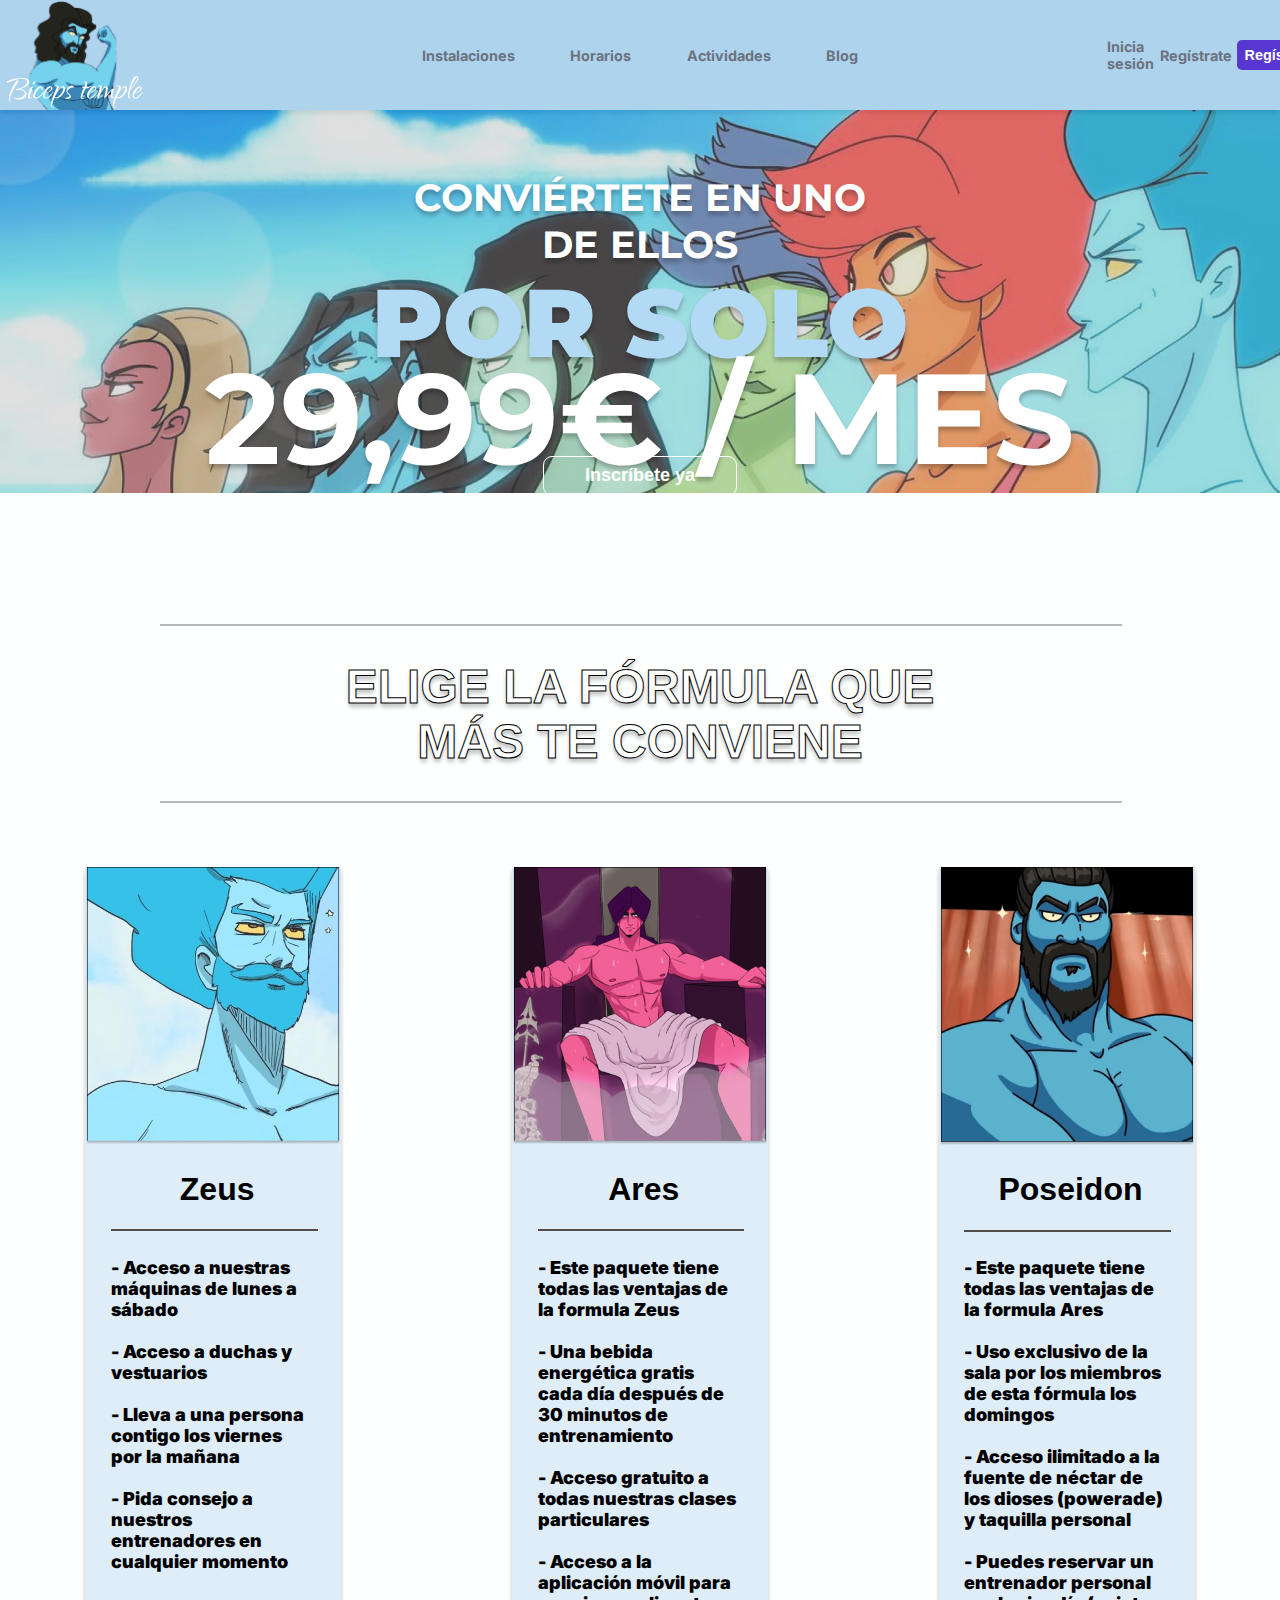
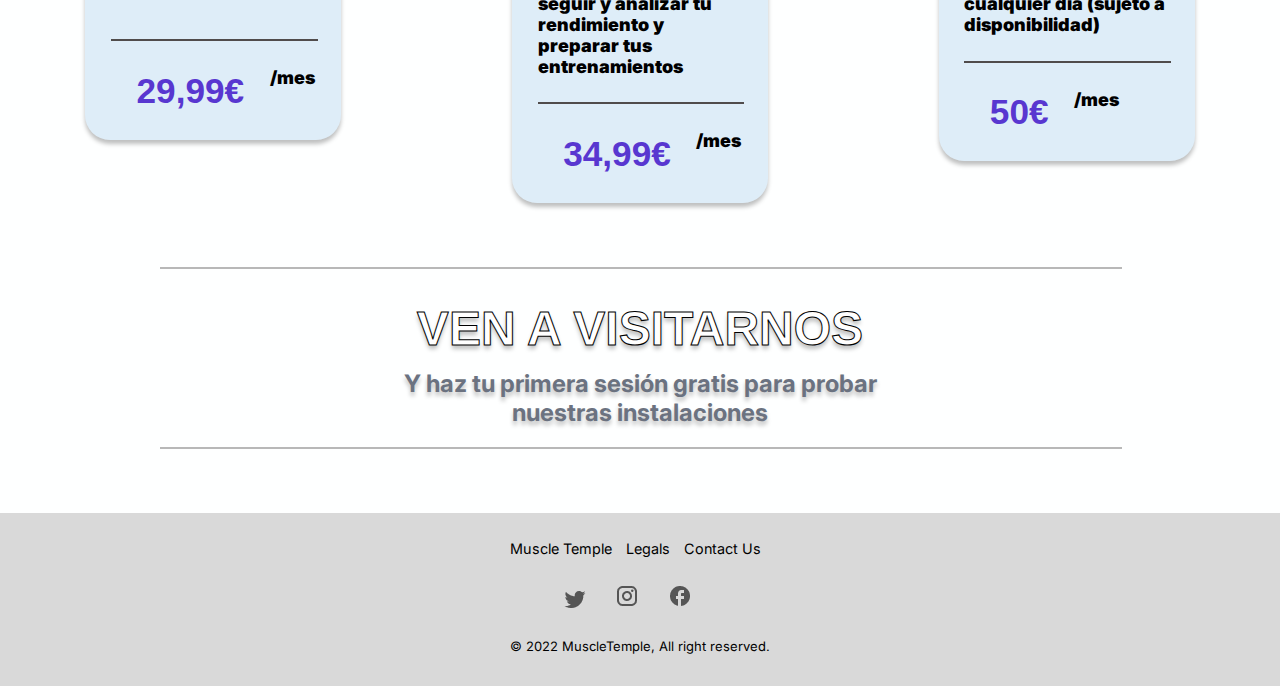
==== login/index.html @ 35542764 "Add files via upload" ====
<!DOCTYPE html>
<html lang="en">

<head>
    <meta charset="UTF-8">
    <meta http-equiv="X-UA-Compatible" content="IE=edge">
    <meta name="viewport" content="width=device-width, initial-scale=1.0">
    <link rel="stylesheet" type="text/css" href="index.css" media="screen">
    <title>Pagina principal de la web</title>

    <!--INCLUIR FUENTE-->
    <link rel="preconnect" href="https://fonts.googleapis.com">
    <link rel="preconnect" href="https://fonts.gstatic.com" crossorigin>
    <link href="https://fonts.googleapis.com/css2?family=Inter&display=swap" rel="stylesheet">
    <link href='https://fonts.googleapis.com/css?family=Montserrat' rel='stylesheet'>

    <!--FIN FUENTE-->
</head>

<body>
    <header>
        <!-- Image logo -->
        <img src="img/logo.svg" alt="logo Empresa">
        <nav class="navbar">
            <a href="instalaciones.html">Instalaciones</a>
            <a href="horarios.html">Horarios</a>
            <a href="actividades.html">Actividades</a>
            <a href="blog.html">Blog</a>
        </nav>
        <div>
            <a href="login.php" class="btn btn-warning">Inicia sesión</a>
            <a href="register.php" class="button-primary">Regístrate</a>
            <input href="register.php" type="button" value="Regístrate">
        </div>

    </header>

    <section>
        <!--Imagen que sirve de fondo de la web donde superponemos las cards con la informacion-->
        <img id="fondoindex" src="img/HomeMenuBackgroundImage.png" alt="">
        <h2 class="eslogan1">CONVIÉRTETE EN UNO DE ELLOS</h1>
            <h1 class="eslogan2">POR SOLO</h1>
            <h3 class="eslogan3">29,99€ / MES</h1>
                <input type="button" value="Inscríbete ya">
    </section>

    <div class="framed_title">
        <div id="bar1"></div>
        <h1>ELIGE LA FÓRMULA QUE MÁS TE CONVIENE</h1>
        <div id="bar2"></div>
    </div>

    <div class="formule_list">
        <div class="formule">
            <img src="img/formule_zeus.png" alt="">
            <h1>Zeus</h1>
            <div class="bar"></div>
            <p>- Acceso a nuestras máquinas de lunes a sábado<br><br>
                - Acceso a duchas y vestuarios<br><br>
                - Lleva a una persona contigo los viernes por la mañana<br><br>
                - Pida consejo a nuestros entrenadores en cualquier momento<br><br><br></p>
            <div class="bar"></div>
            <div class="price">
                <h2>29,99€</h2>
                <p>/mes</p>
            </div>
        </div>

        <div class="formule">
            <img src="img/formule_ares.png" alt="">
            <h1>Ares</h1>
            <div class="bar"></div>
            <p>- Este paquete tiene todas las ventajas de la formula Zeus<br><br>
                - Una bebida energética gratis cada día después de 30 minutos de entrenamiento<br><br>
                - Acceso gratuito a todas nuestras clases particulares<br><br>
                - Acceso a la aplicación móvil para seguir y analizar tu rendimiento y preparar tus entrenamientos</p>
            <div class="bar"></div>
            <div class="price">
                <h2>34,99€</h2>
                <p>/mes</p>
            </div>
        </div>

        <div class="formule">
            <img src="img/formule_poseidon.png" alt="">
            <h1>Poseidon</h1>
            <div class="bar"></div>
            <p>- Este paquete tiene todas las ventajas de la formula Ares<br><br>
                - Uso exclusivo de la sala por los miembros de esta fórmula los domingos<br><br>
                - Acceso ilimitado a la fuente de néctar de los dioses (powerade) y taquilla personal<br><br>
                - Puedes reservar un entrenador personal cualquier día (sujeto a disponibilidad)</p>
            <div class="bar"></div>
            <div class="price">
                <h2>50€</h2>
                <p>/mes</p>
            </div>
        </div>
    </div>

    <div class="framed_title">
        <div id="bar1"></div>
        <h1>VEN A VISITARNOS</h1>
        <h2>Y haz tu primera sesión gratis para probar nuestras instalaciones</h2>
        <div id="bar2"></div>
    </div>


    <!-- 
    <aside>
        <div id="containerTituloAside">
            <h1>Sitios webs más reservados:</h1>
            <a href="salas.html"> Ver más sitios en tu zona ></a>
        </div>

        <div class="containerCards">
            <div class="tarjetaAside">
                <div class="tituloCardAside">
                    <a class="nombreCentro" href="reservas.html">Bahía Sur</a>
                    <img class="imgCards" src="img/bahiasur.jpg" alt="bahiasur">
                </div>
                <div class="cuerpo">
                    <div class="ubicacion">
                        <img class="imgUbicacion" src="img/ubicacion.png" alt="ubicacion">
                        <p class="textoUbicacion">San fernando, Centro Comercial Bahia Sur, 11023</p>
                    </div>
                    <img class="imgEstrellas" src="img/estrellas.png" alt="estrellas">
                    <a href="reservas.html" type="button" class="botonReserva">Reserva</a>
                </div>
            </div>

            <div class="tarjetaAside">
                <div class="tituloCardAside">
                    <a class="nombreCentro" href="reservas.html">Bahía Sur</a>
                    <img class="imgCards" src="img/bahiasur.jpg" alt="bahiasur">
                </div>
                <div class="cuerpo">
                    <div class="ubicacion">
                        <img class="imgUbicacion" src="img/ubicacion.png" alt="ubicacion">
                        <p class="textoUbicacion">San fernando, Centro Comercial Bahia Sur, 11023</p>
                    </div>
                    <img class="imgEstrellas" src="img/estrellas.png" alt="estrellas">
                    <a href="reservas.html" type="button" class="botonReserva">Reserva</a>
                </div>
            </div>

            <div class="tarjetaAside">
                <div class="tituloCardAside">
                    <a class="nombreCentro" href="reservas.html">Bahía Sur</a>
                    <img class="imgCards" src="img/bahiasur.jpg" alt="bahiasur">
                </div>
                <div class="cuerpo">
                    <div class="ubicacion">
                        <img class="imgUbicacion" src="img/ubicacion.png" alt="ubicacion">
                        <p class="textoUbicacion">San fernando, Centro Comercial Bahia Sur, 11023</p>
                    </div>
                    <img class="imgEstrellas" src="img/estrellas.png" alt="estrellas">
                    <a href="reservas.html" type="button" class="botonReserva">Reserva</a>
                </div>
            </div>
        </div>

    </aside> -->

    <footer>
        <div class="enlaces">
            <a href="#">Muscle Temple</a>
            <a href="#">Legals</a>
            <a href="#">Contact Us</a>
        </div>

        <div class="redes_sociales">
            <img src="img/iconTwitter.png" alt="Twitter">
            <img src="img/iconInstagram.png" alt="Instagram">
            <img src="img/iconFacebook.png" alt="Facebook">
        </div>
        <p>© 2022 MuscleTemple, All right reserved.</p>
    </footer>

</body>

</html>
---- login/index.css ----
/*Definimos los ajustes generales de la web*/
body {
    background: rgba(61, 184, 155, 0.005);
    font-family: 'Inter', sans-serif;
    margin: 0%;
}

/*Eliminamos el subrayado en las etiquetas a*/
a {
    text-decoration: none
}

/*Estilo Header*/
header {
    background-color: rgba(93, 167, 219, 0.5);
    display: flex;
    align-items: center;
    justify-content: space-between;
    position: relative;
    width: 100%;
    height: 12%;
    min-height: 110px;
    box-shadow: 0px 4px 4px rgba(0, 0, 0, 0.25);
}

/*logo empresa*/
header img {
    width: min(12%, 157px);
    height: auto;
}

/* Menú Central*/
.navbar {
    position: absolute;
    justify-content: center;
    text-align: center;
    width: 100%;
}

.navbar a {
    padding: 2%;
    color: #6B7280;
    font-weight: bolder;
    font-size: 0.9em;
}

/*FIN Menú Central*/

/*Area Registro*/
header>div {
    position: absolute;
    display: flex;
    align-items: center;
    width: 11%;
    right: 2.5%;
}

header>div>a {
    align-self: center;
    color: #6B7280;
    font-weight: bolder;
    font-size: 0.9em;
    margin-right: 4%;
}

header>div>input {
    background-color: rgba(88, 55, 208, 1);
    color: white;
    font-weight: bolder;
    font-size: 0.9em;
    border-radius: 5px;
    border: 0px;
    padding: 5%;
}

/*FIN Area Registro*/
/*FIN estilo header*/

/*Superponer elementos en la img principal*/
section {
    /*Uso del grid que nos permite la superposición*/
    display: grid;
    grid-template-areas: "superponerCards";
    justify-items: center;
    position: relative;
    width: 100%;
    max-width: 2000px;
    height: 53%;
    top: 12%;
}

#fondoindex {
    filter: brightness(85%);
    grid-area: superponerCards;
    width: 100%;
    max-width: 2000px;
}

section h2 {
    width: 40%;
    height: 10%;
    grid-area: superponerCards;
    font-size: 3vw;
    font-weight: bolder;
    position: relative;
    margin-top: 5%;

    font-family: 'Montserrat';
    font-style: normal;
    align-items: center;
    text-align: center;

    color: #FFFFFF;

    text-shadow: 0px 4px 4px rgba(0, 0, 0, 0.25);
}

section h1 {
    grid-area: superponerCards;
    position: relative;
    margin-top: 12%;

    font-family: 'Montserrat';
    font-size: 6em;
    font-weight: 900;
    color: #B3DAF5;
    mix-blend-mode: normal;
    text-shadow: 0px 4px 4px rgba(0, 0, 0, 0.25);
}

section h3 {
    grid-area: superponerCards;
    position: relative;
    margin-top: 18%;

    font-family: 'Montserrat';
    font-style: normal;
    font-size: 8em;
    color: #FFFFFF;
    mix-blend-mode: normal;
    text-shadow: 0px 4px 4px rgba(0, 0, 0, 0.25);
}

section input {
    grid-area: superponerCards;
    box-sizing: border-box;

    background-color: rgba(0, 0, 0, 0);
    margin-top: 27%;
    display: flex;
    flex-direction: row;
    align-items: flex-start;
    position: relative;
    width: 194.31px;
    height: 40px;
    border: 1px solid #FFFFFF;
    border-radius: 9px;
    font-size: large;
    font-weight: bold;
    color: #FFFFFF;
}

/*FIN Superponer elementos en la img principal*/

/*Title framed*/

.framed_title {
    position: relative;
    width: 75%;
    margin-left: 12.5%;
    margin-bottom: 5%;
}

.framed_title h1 {
    width: 65%;
    font-family: 'Poppins', sans-serif;
    font-weight: 900;
    font-style: normal;
    font-size: 3em;
    color: #FFFFFF;
    text-align: center;
    margin-left: auto;
    margin-right: auto;
    -webkit-text-stroke: 1px black;
    /* width and color */
    text-shadow: 0px 4px 4px rgba(0, 0, 0, 0.25);
}

.framed_title h2 {
    width: 50%;
    margin-top: -2%;
    font-style: normal;
    font-size: 1.5em;
    color: #6B7280;
    text-align: center;
    margin-left: auto;
    margin-right: auto;
    /* width and color */
    text-shadow: 0px 4px 4px rgba(0, 0, 0, 0.25);
}

#bar1 {
    position: relative;
    width: 100%;
    height: 0px;
    border: 1px solid rgba(128, 128, 128, 0.56);
}

#bar2 {
    position: relative;
    width: 100%;
    height: 0px;
    border: 1px solid rgba(128, 128, 128, 0.56);
}

/*FIN Title framed*/

/*Formule tile*/

.formule_list {
    display: flex;
    justify-content: space-around;
    margin-bottom: 5%;
}

.bar {
    position: relative;
    left: 10%;
    width: 80%;
    border: 0.5px solid #504c4c;
    margin-top: 5%;
}

.formule {
    position: relative;
    width: 20%;
    height: 70%;
    background: rgba(93, 167, 219, 0.2);
    box-shadow: 0px 4px 4px rgba(0, 0, 0, 0.25);
    border-radius: 0px 0px 25px 25px;
    z-index: 2;
}

.formule p {
    position: relative;
    font-size: large;
    font-weight: 900;
    margin-top: 10%;
    width: 80%;
    color: #000000;
    text-align: left;
    margin-left: 10%;
    margin-bottom: 10%;
}

.formule img {
    width: 100%;
    height: 35%;
    position: relative;
    z-index: 2;
}

.formule h1 {
    position: relative;
    font-family: 'Poppins', sans-serif;
    font-weight: 900;
    font-size: 2em;
    margin-left: 3%;
    text-align: center;
}

.formule h2 {
    position: relative;
    font-family: 'Poppins', sans-serif;
    font-weight: 900;
    font-size: 2.2em;
    color: #5837D0;
    margin-left: 20%;
}

.price {
    position: relative;
    display: flex;
    margin-left: auto;
    margin-right: auto;
}

.select_formule {
    display: flex;
    justify-content: space-around;
    margin-bottom: 5%;
}

/*FIN Formule tile*/

/* Buttons */
.btn-primary {
    color: #fff;
    background-color: #337ab7;
    border-color: #2e6da4;
}
/*End buttons */

/* Footer */

footer {
    background-color: #D9D9D9;
    margin-bottom: 0%;
    padding-top: 2%;
    padding-bottom: 0.5%;
    width: 100%;
    position: relative;
    max-height: 280px;
}

.enlaces {
    position: relative;
    text-align: center;
}

.enlaces a {
    margin-right: 10px;
    font-size: 0.9em;
    color: #000000;
}

.redes_sociales {
    text-align: center;
    margin-top: 2%;
    margin-bottom: 2%;
}

.redes_sociales img {
    margin-right: 25px;
}

p {
    text-align: center;
    margin-top: 2%;
    margin-bottom: 2%;
    font-size: small;
}

/*FIN Footer*/
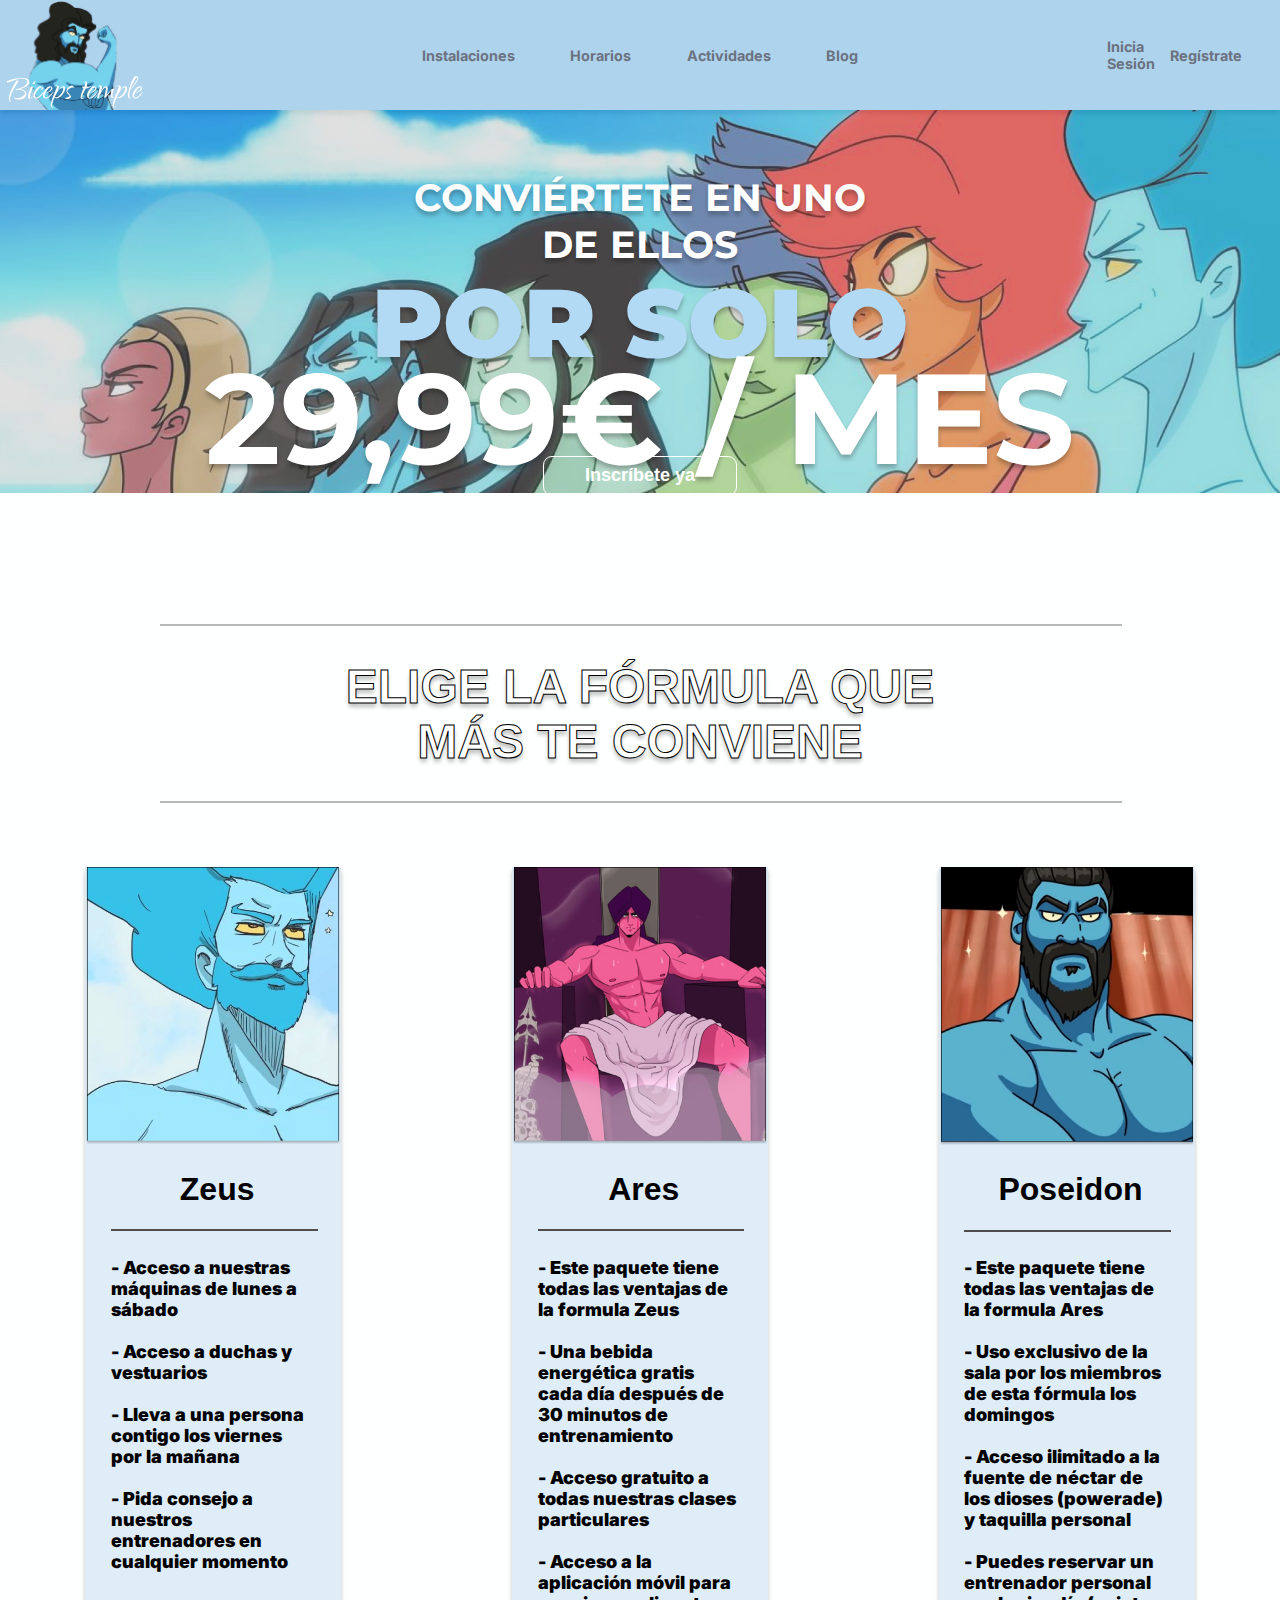
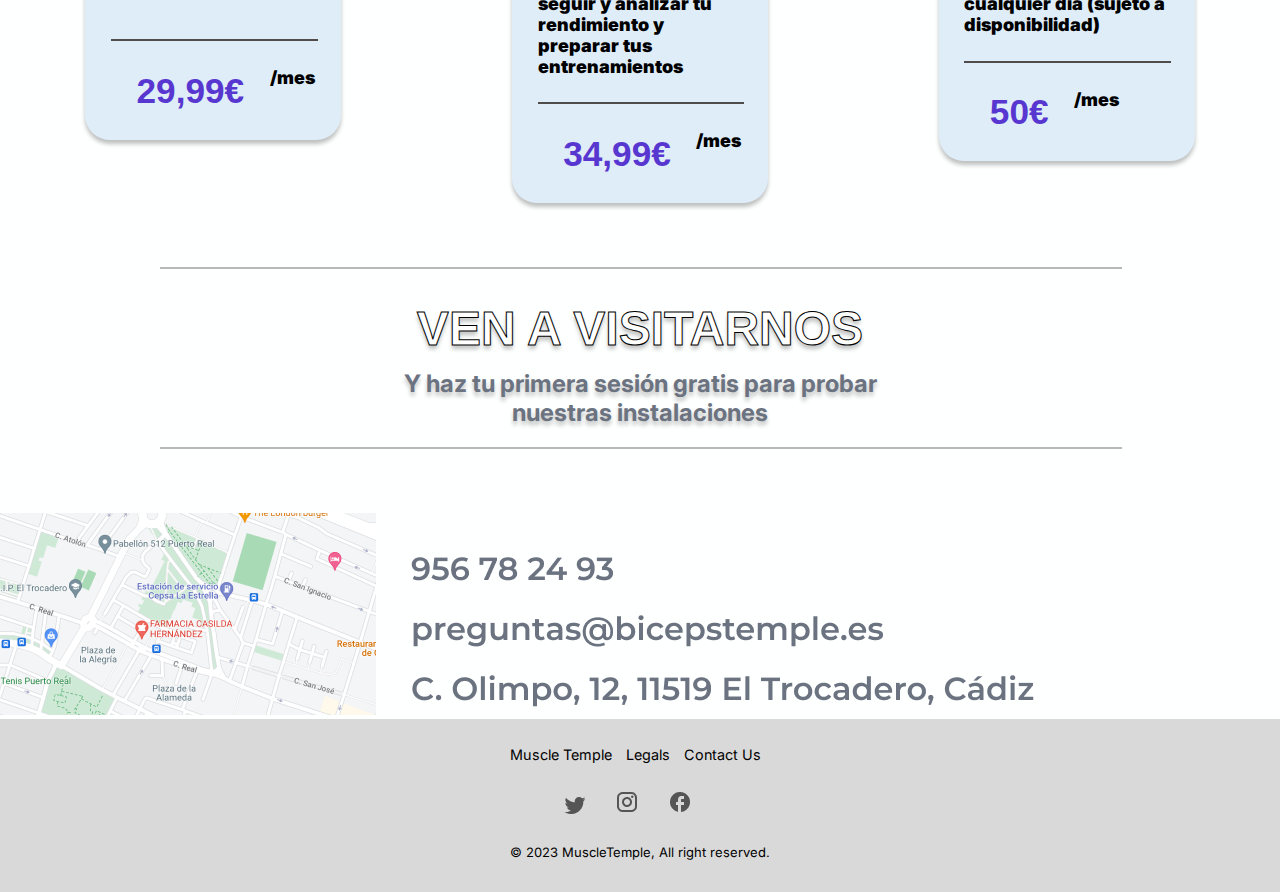
==== commit f5f849a6: "Add files via upload" ====
--- a/login/index.html
+++ b/login/index.html
@@ -22,15 +22,14 @@
         <!-- Image logo -->
         <img src="img/logo.svg" alt="logo Empresa">
         <nav class="navbar">
-            <a href="instalaciones.html">Instalaciones</a>
-            <a href="horarios.html">Horarios</a>
+            <a href="#">Instalaciones</a>
+            <a href="#">Horarios</a>
             <a href="actividades.html">Actividades</a>
             <a href="blog.html">Blog</a>
         </nav>
         <div>
-            <a href="login.php" class="btn btn-warning">Inicia sesión</a>
-            <a href="register.php" class="button-primary">Regístrate</a>
-            <input href="register.php" type="button" value="Regístrate">
+            <a href="login.php">Inicia Sesión</a>
+            <a href="register.php">Regístrate</a>
         </div>
 
     </header>
@@ -104,62 +103,9 @@
         <div id="bar2"></div>
     </div>
 
-
-    <!-- 
-    <aside>
-        <div id="containerTituloAside">
-            <h1>Sitios webs más reservados:</h1>
-            <a href="salas.html"> Ver más sitios en tu zona ></a>
-        </div>
-
-        <div class="containerCards">
-            <div class="tarjetaAside">
-                <div class="tituloCardAside">
-                    <a class="nombreCentro" href="reservas.html">Bahía Sur</a>
-                    <img class="imgCards" src="img/bahiasur.jpg" alt="bahiasur">
-                </div>
-                <div class="cuerpo">
-                    <div class="ubicacion">
-                        <img class="imgUbicacion" src="img/ubicacion.png" alt="ubicacion">
-                        <p class="textoUbicacion">San fernando, Centro Comercial Bahia Sur, 11023</p>
-                    </div>
-                    <img class="imgEstrellas" src="img/estrellas.png" alt="estrellas">
-                    <a href="reservas.html" type="button" class="botonReserva">Reserva</a>
-                </div>
-            </div>
-
-            <div class="tarjetaAside">
-                <div class="tituloCardAside">
-                    <a class="nombreCentro" href="reservas.html">Bahía Sur</a>
-                    <img class="imgCards" src="img/bahiasur.jpg" alt="bahiasur">
-                </div>
-                <div class="cuerpo">
-                    <div class="ubicacion">
-                        <img class="imgUbicacion" src="img/ubicacion.png" alt="ubicacion">
-                        <p class="textoUbicacion">San fernando, Centro Comercial Bahia Sur, 11023</p>
-                    </div>
-                    <img class="imgEstrellas" src="img/estrellas.png" alt="estrellas">
-                    <a href="reservas.html" type="button" class="botonReserva">Reserva</a>
-                </div>
-            </div>
-
-            <div class="tarjetaAside">
-                <div class="tituloCardAside">
-                    <a class="nombreCentro" href="reservas.html">Bahía Sur</a>
-                    <img class="imgCards" src="img/bahiasur.jpg" alt="bahiasur">
-                </div>
-                <div class="cuerpo">
-                    <div class="ubicacion">
-                        <img class="imgUbicacion" src="img/ubicacion.png" alt="ubicacion">
-                        <p class="textoUbicacion">San fernando, Centro Comercial Bahia Sur, 11023</p>
-                    </div>
-                    <img class="imgEstrellas" src="img/estrellas.png" alt="estrellas">
-                    <a href="reservas.html" type="button" class="botonReserva">Reserva</a>
-                </div>
-            </div>
-        </div>
-
-    </aside> -->
+    <div class="map">
+        <img src="img/Map.png">
+    </div>
 
     <footer>
         <div class="enlaces">
@@ -173,7 +119,7 @@
             <img src="img/iconInstagram.png" alt="Instagram">
             <img src="img/iconFacebook.png" alt="Facebook">
         </div>
-        <p>© 2022 MuscleTemple, All right reserved.</p>
+        <p>© 2023 MuscleTemple, All right reserved.</p>
     </footer>
 
 </body>
